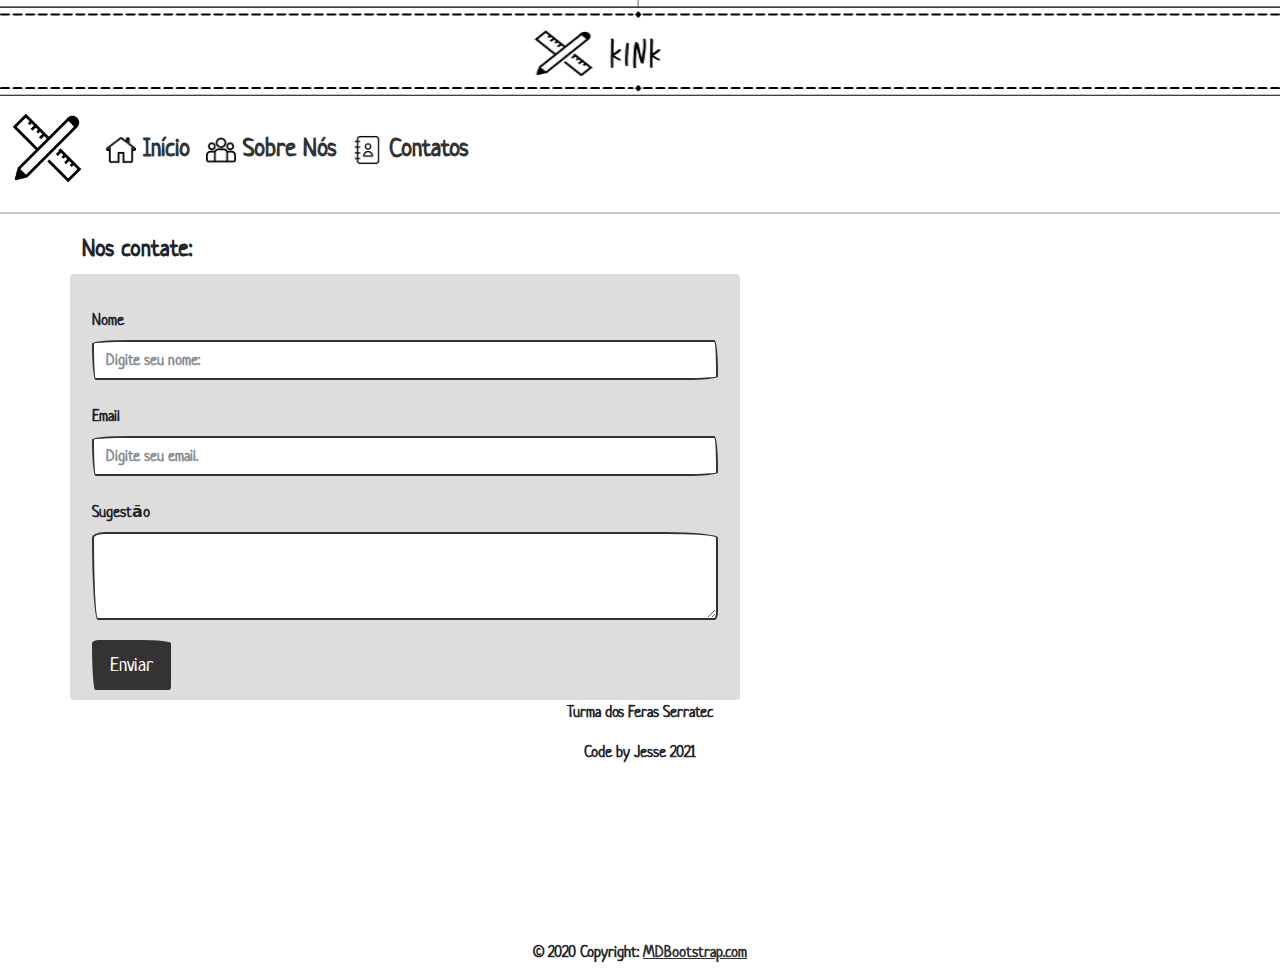
==== views/contatos.html @ 5a882fdf "second version" ====
<!DOCTYPE html>
<html lang="en">
<head>
    <meta charset="UTF-8">
    <meta http-equiv="X-UA-Compatible" content="IE=edge">
    <meta name="viewport" content="width=device-width, initial-scale=1.0">
    <title>Contatos</title>

    <link rel="stylesheet" href="../css/base.css">
    <link rel="stylesheet" href="../css/contato.css">
    <link rel="stylesheet" href="../css/bootstrap.min.css">
</head>
<body>
    <div class="header">
        <img src="/icones/banner.png" alt="">
    </div>
    <nav class="navbar navbar-expand-lg navbar-light bg-light">
      <div class="container-fluid">
  
        <a class="navbar-brand" href="#"><img src="/icones/icone.png" alt=""></a>
        <button class="navbar-toggler" type="button" data-bs-toggle="collapse" data-bs-target="#navbarColor03"
          aria-controls="navbarColor03" aria-expanded="false" aria-label="Toggle navigation">
          <span class="navbar-toggler-icon"></span>
        </button>
  
        <div class="collapse navbar-collapse" id="navbarColor03">
          <ul class="navbar-nav me-auto">
            <li class="nav-item">
              <a class="nav-link active" href="index.html">
                <img src="../icones/home.png" alt="">
                Início
                <span class="visually-hidden">(current)</span>
              </a>
            </li>
            <li class="nav-item">
              
              <a class="nav-link" href="sobre.html">
                <img src="../icones/sobre.png" alt="">
                Sobre Nós
              </a>
            </li>
            <li class="nav-item">
              
              <a class="nav-link" href="contatos.html">
                <img src="../icones/contato.png" alt="">
                Contatos
              </a>
            </li>
          </ul>
        </div>
      </div>
    </nav>

    <hr>

      <div class="container">
        <form>
            <fieldset>
              <legend>Nos contate:</legend>
              <div class="form-group row">

                <div class="form-group">
                    <label for="nome" class="form-label mt-4">Nome</label>
                    <input type="text" class="form-control" id="nome" aria-describedby="nomeHelp" placeholder="Digite seu nome:">
                   </div>

                 <div class="form-group">
                    <label for="email" class="form-label mt-4">Email</label>
                    <input type="email" class="form-control" id="email" placeholder="Digite seu email.">
                  </div>

                  <div class="form-group">
                    <label for="textarea" class="form-label mt-4">Sugestão</label>
                    <textarea class="form-control" id="textarea" rows="3"></textarea>
                  </div> 
                  <div class="container">
                    <button type="button" class="btn btn-primary btn-lg">Enviar</button>
                  </div>
              </div>
              
          </form>
        </div>
        
        <div class="text-center">
          <p>Turma dos Feras Serratec</p>
          <p>Code by Jesse 2021</p>
        </div>
      
      <!-- Footer -->
<footer class="page-footer font-small cyan darken-3">

  <!-- Footer Elements -->
  <div class="container">

    <!-- Grid row-->
    <div class="row">

      <!-- Grid column -->
      <div class="col-md-12 py-5">
        <div class="mb-5 flex-center">

          <!-- Facebook -->
          <a class="fb-ic">
            <i class="fab fa-facebook-f fa-lg white-text mr-md-5 mr-3 fa-2x"> </i>
          </a>
          <!-- Twitter -->
          <a class="tw-ic">
            <i class="fab fa-twitter fa-lg white-text mr-md-5 mr-3 fa-2x"> </i>
          </a>
          <!-- Google +-->
          <a class="gplus-ic">
            <i class="fab fa-google-plus-g fa-lg white-text mr-md-5 mr-3 fa-2x"> </i>
          </a>
          <!--Linkedin -->
          <a class="li-ic">
            <i class="fab fa-linkedin-in fa-lg white-text mr-md-5 mr-3 fa-2x"> </i>
          </a>
          <!--Instagram-->
          <a class="ins-ic">
            <i class="fab fa-instagram fa-lg white-text mr-md-5 mr-3 fa-2x"> </i>
          </a>
          <!--Pinterest-->
          <a class="pin-ic">
            <i class="fab fa-pinterest fa-lg white-text fa-2x"> </i>
          </a>
        </div>
      </div>
      <!-- Grid column -->

    </div>
    <!-- Grid row-->

  </div>
  <!-- Footer Elements -->

  <!-- Copyright -->
  <div class="footer-copyright text-center py-3">© 2020 Copyright:
    <a href="https://mdbootstrap.com/"> MDBootstrap.com</a>
  </div>
  <!-- Copyright -->

</footer>
<!-- Footer -->
       

        
        <script src="https://ajax.googleapis.com/ajax/libs/jquery/3.5.1/jquery.min.js"></script>
        <script src="https://cdnjs.cloudflare.com/ajax/libs/popper.js/1.16.0/umd/popper.min.js"></script>
        <script src="https://maxcdn.bootstrapcdn.com/bootstrap/4.5.2/js/bootstrap.min.js"></script>
</body>
</html>
---- css/base.css ----
/* base */

@font-face{
    
        font-family:neucha;
        src: url("../font/neucha.otf");
     
}

.nav-item img{
    height: 30px;
    width: 30px;
    
}
.container-fluid{
    font-size: 25px;
}
.navbar-brand img{
    height:70px;
    width: 70px;
   
}

.header img{
    width: 100%;
    height: 100px;   
    
}
.navbar.bg-light {
    border:none;
}

hr{
    color:black;
}


/* fim da base */
---- css/contato.css ----
.container .form-group.row{
    width:60%;
    padding:10px;
    border-radius: 4px;
    background-color: #ddd;   
}
.container button{
    margin-top: 20px;
}
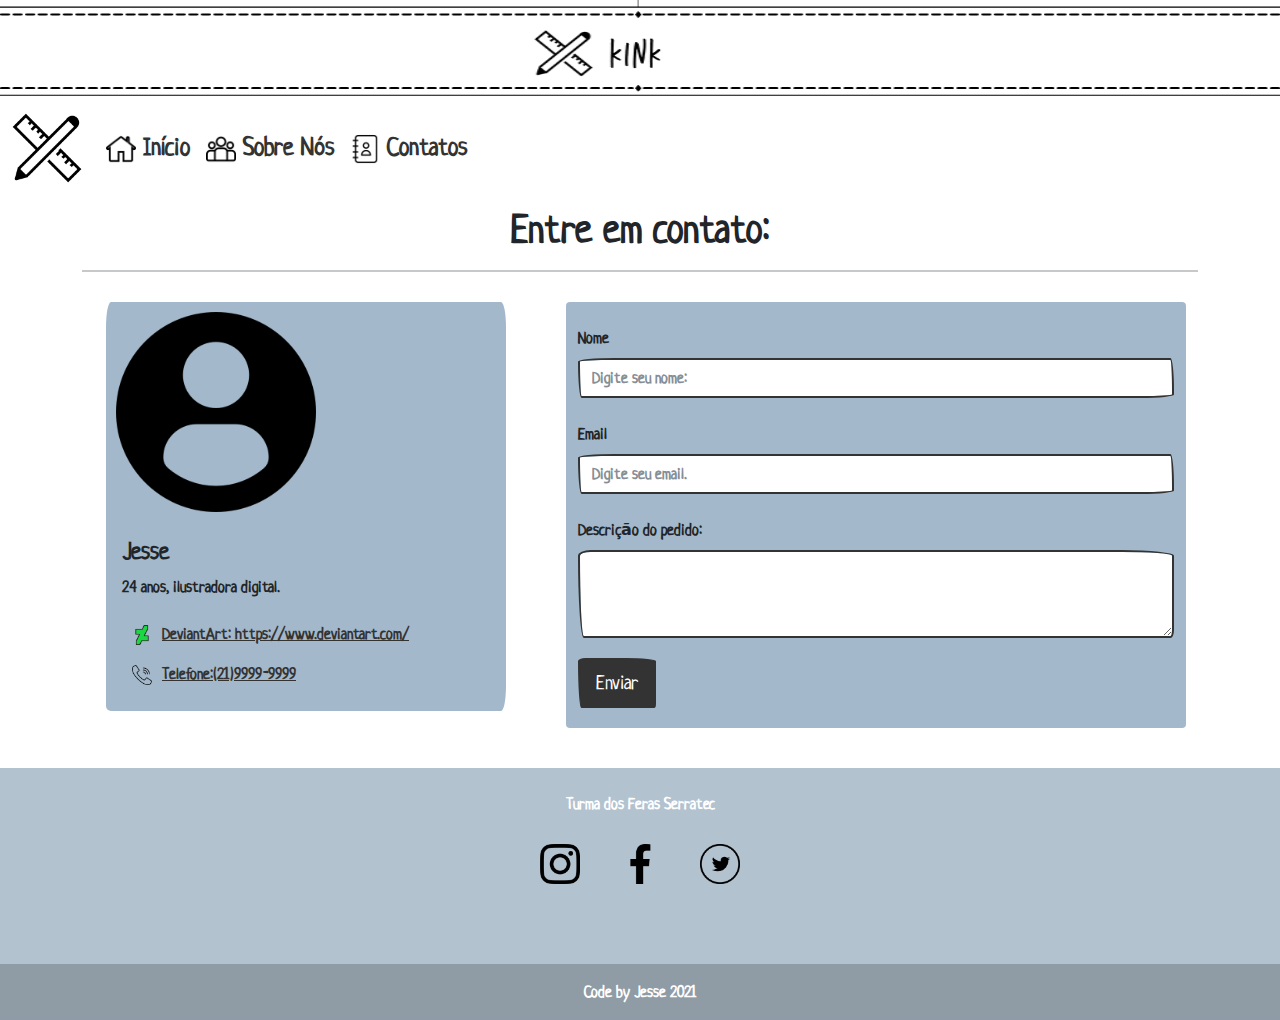
==== commit ca6dcc4f: "version three" ====
--- a/views/contatos.html
+++ b/views/contatos.html
@@ -6,14 +6,16 @@
     <meta name="viewport" content="width=device-width, initial-scale=1.0">
     <title>Contatos</title>
 
-    <link rel="stylesheet" href="../css/base.css">
+    
     <link rel="stylesheet" href="../css/contato.css">
     <link rel="stylesheet" href="../css/bootstrap.min.css">
+    <link rel="stylesheet" href="../css/base.css">
 </head>
 <body>
     <div class="header">
         <img src="/icones/banner.png" alt="">
     </div>
+    
     <nav class="navbar navbar-expand-lg navbar-light bg-light">
       <div class="container-fluid">
   
@@ -51,99 +53,91 @@
       </div>
     </nav>
 
+    <div class="container text-center">
+    <h1>Entre em contato:</h1>
     <hr>
+    </div>
 
+    <div class="container">
+    <div class="row">
+      <div class="col">
+        <div class="container">
+        <div class="card " style="width:400px">
+          <img class="card-img-top" src="../icones/perfil.png" alt="Card image">
+          <div class="card-body">
+            <h4 class="card-title">Jesse</h4>
+            <p class="card-text">24 anos, ilustradora digital.</p>
+            <a href="#" class="icon"><img src="../icones/deviantart.png" alt="">DeviantArt: https://www.deviantart.com/</a>
+            <br>
+            <a href="#" class="icon"><img src="../icones/call.png" alt="">Telefone:(21)9999-9999</a>
+          </div>
+        </div>
+      </div>
+    </div>
+
+    <div class="col">
       <div class="container">
         <form>
             <fieldset>
-              <legend>Nos contate:</legend>
+              
               <div class="form-group row">
-
-                <div class="form-group">
+                
+                <div class="form-container">                  
                     <label for="nome" class="form-label mt-4">Nome</label>
-                    <input type="text" class="form-control" id="nome" aria-describedby="nomeHelp" placeholder="Digite seu nome:">
+                    <input type="text" class="form-control" id="nome" aria-describedby="nomeHelp" placeholder="Digite seu nome:" required>
                    </div>
 
-                 <div class="form-group">
+                 <div class="form-container">
                     <label for="email" class="form-label mt-4">Email</label>
-                    <input type="email" class="form-control" id="email" placeholder="Digite seu email.">
+                    <input type="email" class="form-control" id="email" placeholder="Digite seu email." required>
                   </div>
 
-                  <div class="form-group">
-                    <label for="textarea" class="form-label mt-4">Sugestão</label>
+                  <div class="form-container">
+                    <label for="textarea" class="form-label mt-4" required>Descrição do pedido:</label>
                     <textarea class="form-control" id="textarea" rows="3"></textarea>
                   </div> 
-                  <div class="container">
-                    <button type="button" class="btn btn-primary btn-lg">Enviar</button>
+                  <div class="form-container">
+                    <button type="submit" id="botao-enviar" onclick="enviar()" class="btn btn-primary btn-lg">Enviar</button>
                   </div>
-              </div>
-              
+              </div>              
           </form>
         </div>
-        
-        <div class="text-center">
-          <p>Turma dos Feras Serratec</p>
-          <p>Code by Jesse 2021</p>
-        </div>
-      
-      <!-- Footer -->
-<footer class="page-footer font-small cyan darken-3">
-
-  <!-- Footer Elements -->
-  <div class="container">
-
-    <!-- Grid row-->
-    <div class="row">
-
-      <!-- Grid column -->
-      <div class="col-md-12 py-5">
-        <div class="mb-5 flex-center">
-
-          <!-- Facebook -->
-          <a class="fb-ic">
-            <i class="fab fa-facebook-f fa-lg white-text mr-md-5 mr-3 fa-2x"> </i>
-          </a>
-          <!-- Twitter -->
-          <a class="tw-ic">
-            <i class="fab fa-twitter fa-lg white-text mr-md-5 mr-3 fa-2x"> </i>
-          </a>
-          <!-- Google +-->
-          <a class="gplus-ic">
-            <i class="fab fa-google-plus-g fa-lg white-text mr-md-5 mr-3 fa-2x"> </i>
-          </a>
-          <!--Linkedin -->
-          <a class="li-ic">
-            <i class="fab fa-linkedin-in fa-lg white-text mr-md-5 mr-3 fa-2x"> </i>
-          </a>
-          <!--Instagram-->
-          <a class="ins-ic">
-            <i class="fab fa-instagram fa-lg white-text mr-md-5 mr-3 fa-2x"> </i>
-          </a>
-          <!--Pinterest-->
-          <a class="pin-ic">
-            <i class="fab fa-pinterest fa-lg white-text fa-2x"> </i>
-          </a>
         </div>
       </div>
-      <!-- Grid column -->
+    </div>
+        <!-- Footer -->
+<footer class="bg-dark text-center text-white">
+  <!-- Grid container -->
+ 
+  <div class="container p-4">
+    <!-- Section: Redes Sociais -->
+    <section class="mb-4">
+      <p>Turma dos Feras Serratec</p>
+      <a class="btn btn-floating m-1" href="#!" role="button"
+        ><img src="../icones/instagram.png" alt=""></a>
 
-    </div>
-    <!-- Grid row-->
+        <a class="btn btn-floating m-1" href="#!" role="button"
+        ><img src="../icones/facebook.png" alt=""></a>
 
+        <a class="btn btn-floating m-1" href="#!" role="button"
+        ><img src="../icones/twitter.png" alt=""></a>
+    </section>
+    <!-- Section: Social media -->
+    </section>
+    <!-- Section: Links -->
   </div>
-  <!-- Footer Elements -->
+  <!-- Grid container -->
 
   <!-- Copyright -->
-  <div class="footer-copyright text-center py-3">© 2020 Copyright:
-    <a href="https://mdbootstrap.com/"> MDBootstrap.com</a>
+  <div class="text-center p-3" style="background-color: rgba(0, 0, 0, 0.2);">
+    Code by Jesse 2021
   </div>
   <!-- Copyright -->
-
 </footer>
 <!-- Footer -->
-       
-
-        
+   
+        <script src="../scripts/contatos.js"></script>
+        <script src="/scripts/bootstrap.bundle.min.js"></script>  
         <script src="https://ajax.googleapis.com/ajax/libs/jquery/3.5.1/jquery.min.js"></script>
         <script src="https://cdnjs.cloudflare.com/ajax/libs/popper.js/1.16.0/umd/popper.min.js"></script>
         <script src="https://maxcdn.bootstrapcdn.com/bootstrap/4.5.2/js/bootstrap.min.js"></script>
--- a/css/contato.css
+++ b/css/contato.css
@@ -1,9 +1,34 @@
 .container .form-group.row{
-    width:60%;
-    padding:10px;
+    /* width:60%; */
     border-radius: 4px;
-    background-color: #ddd;   
+    background-color:var(--cor-fundo);
 }
+.container .card{
+    background-color:var(--cor-fundo);
+    border:none;    
+}
+.card img{
+    width: 200px;
+    height: 200px;
+    margin:10px;
+}
+
 .container button{
     margin-top: 20px;
-}+    margin-bottom: 20px;
+}
+.row .col{
+    max-width: max-content;
+}
+.icon img{
+    width: 20px;
+    height: 20px;
+}
+
+/* .container h2{
+    justify-content: ;
+} */
+.container{
+    margin-top: 10px;
+    margin-bottom: 20px;
+}
--- a/css/base.css
+++ b/css/base.css
@@ -1,10 +1,19 @@
 /* base */
 
+:root{
+    --cor-fundo:#a3b8ca ;
+    --cor-rodape:#b3c2cf;
+}
 @font-face{
-    
-        font-family:neucha;
-        src: url("../font/neucha.otf");
-     
+        src: url(../font/neucha.otf);
+        font-family: neucha;
+}
+p,h1,h2,h3,h4{
+    font-family: neucha;
+    font-weight: 700;
+}
+p{
+    font-size: medium;
 }
 
 .nav-item img{
@@ -29,9 +38,29 @@
 .navbar.bg-light {
     border:none;
 }
-
-hr{
-    color:black;
+.icones img{
+    height:30px;
+    width: 30px;
+}
+.footer{
+    margin-top: 30px;
+    padding-bottom: 30px;
+    padding-top: 30px;
+    text-align: center;
+    color:rgb(255, 255, 255);
+    background-color: var(--cor-rodape);
+    
+}
+section.mb-4{
+    padding: 0;
+}
+.bg-dark{
+    background-color: var(--cor-rodape) !important
+}
+section img{
+    width: 40px;
+    height: 40px;
+    
 }
 
 
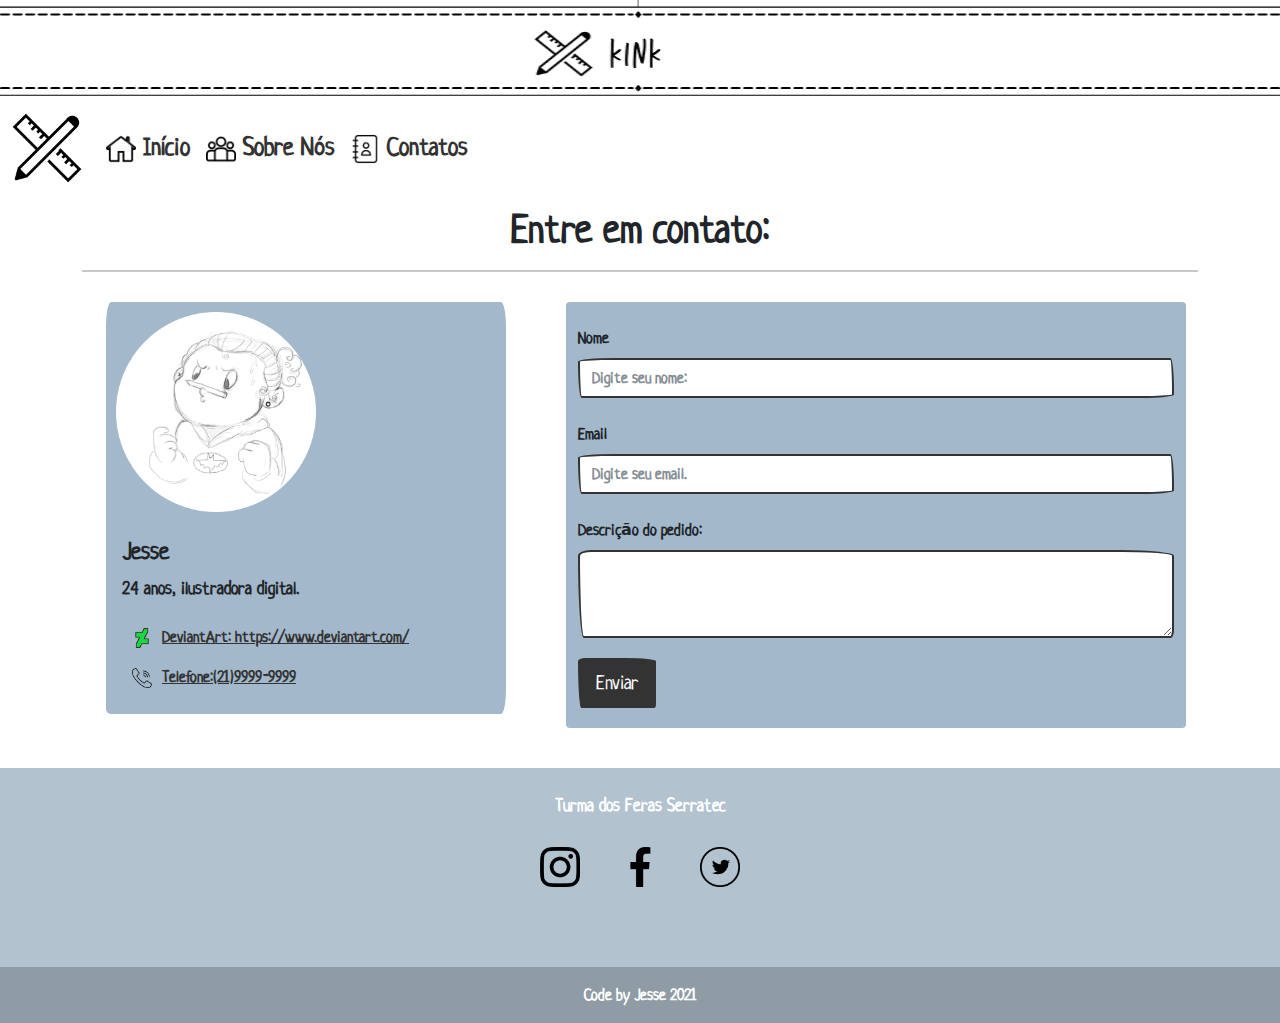
==== commit 7932999b: "add modal" ====
--- a/views/contatos.html
+++ b/views/contatos.html
@@ -63,7 +63,7 @@
       <div class="col">
         <div class="container">
         <div class="card " style="width:400px">
-          <img class="card-img-top" src="../icones/perfil.png" alt="Card image">
+          <img class="card-img-top" src="../icones/me.png" alt="Card image">
           <div class="card-body">
             <h4 class="card-title">Jesse</h4>
             <p class="card-text">24 anos, ilustradora digital.</p>
--- a/css/base.css
+++ b/css/base.css
@@ -13,7 +13,7 @@
     font-weight: 700;
 }
 p{
-    font-size: medium;
+    font-size: large;
 }
 
 .nav-item img{
